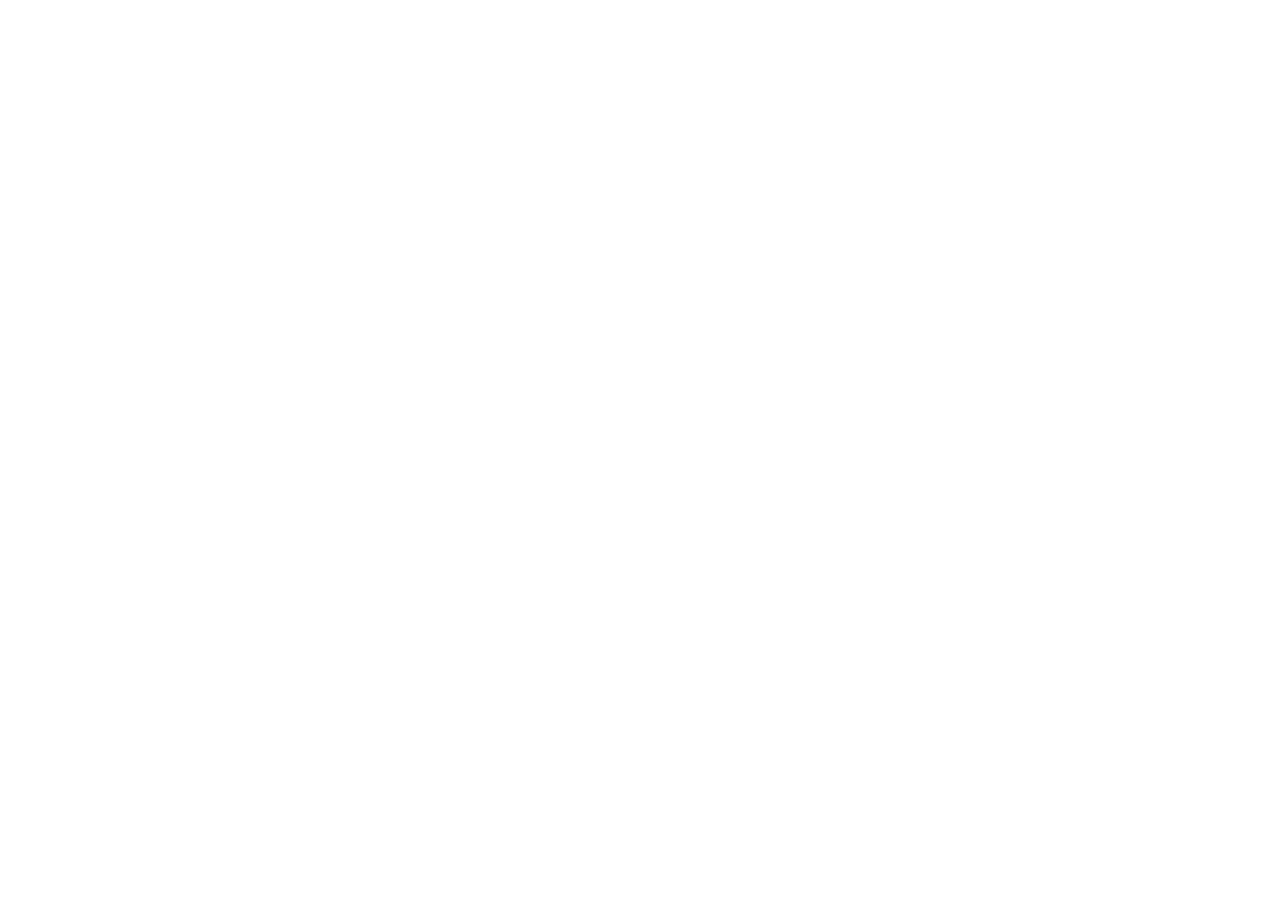
==== index.html @ a4b4f7d8 "index" ====
<!DOCTYPE html>
<html lang="pt-br">
<head>
    <meta charset="UTF-8">
    <meta http-equiv="X-UA-Compatible" content="IE=edge">
    <meta name="viewport" content="width=device-width, initial-scale=1.0">
    <link rel="shortcut icon" href="favicon.ico" type="image/x-icon">
    <title>Projeto Redes Sociais</title>
</head>
<body>
    
</body>
</html>
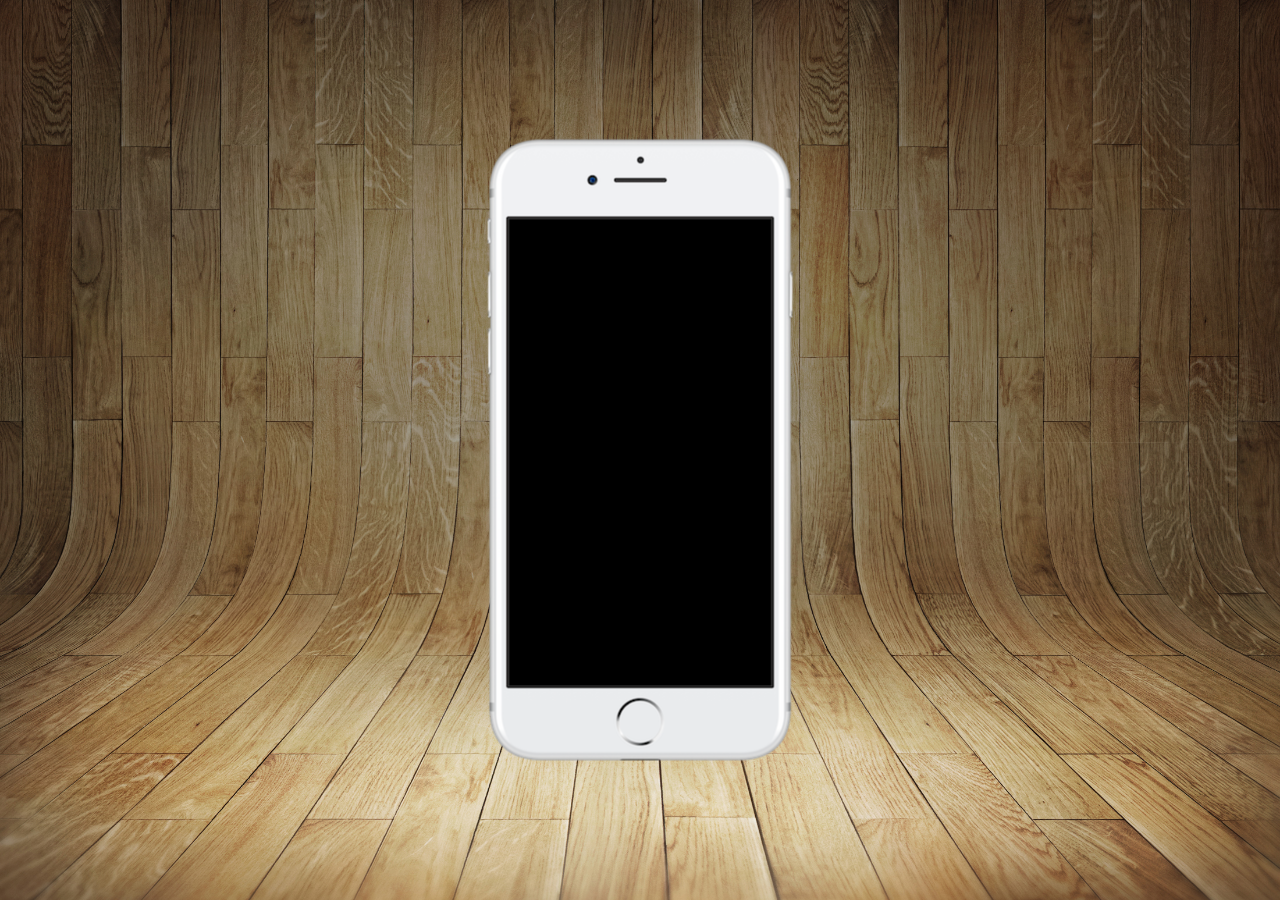
==== commit b49b8957: "update" ====
--- a/index.html
+++ b/index.html
@@ -5,9 +5,16 @@
     <meta http-equiv="X-UA-Compatible" content="IE=edge">
     <meta name="viewport" content="width=device-width, initial-scale=1.0">
     <link rel="shortcut icon" href="favicon.ico" type="image/x-icon">
+    <link rel="stylesheet" href="estilos/style.css">
     <title>Projeto Redes Sociais</title>
 </head>
 <body>
-    
+    <main>
+        <section id="telefone">
+        </section>
+
+        <section id="redes">
+        </section>
+    </main>
 </body>
 </html>--- a/estilos/style.css
+++ b/estilos/style.css
@@ -0,0 +1,34 @@
+@charset "UTF-8";
+
+* {
+    margin: 0px;
+    padding: 0px;
+    font-family: Arial, Helvetica, sans-serif;
+}
+
+html, body {
+    height: 100vh;
+    width: 100vw;
+    background-color: black;
+}
+
+body {
+    background: url('../imagens/fundo-madeira.jpg') no-repeat top center;
+    background-size: cover;
+    background-attachment: fixed;
+}
+
+main {
+    height: 100vh;
+    position: relative;
+}
+
+section#telefone {
+    position: absolute;
+    top: 50%;
+    left: 50%;
+    transform: translate(-50%, -50%);
+    height: 627px;
+    width: 311px;
+    background: url('../imagens/frame-iphone.png') no-repeat;
+}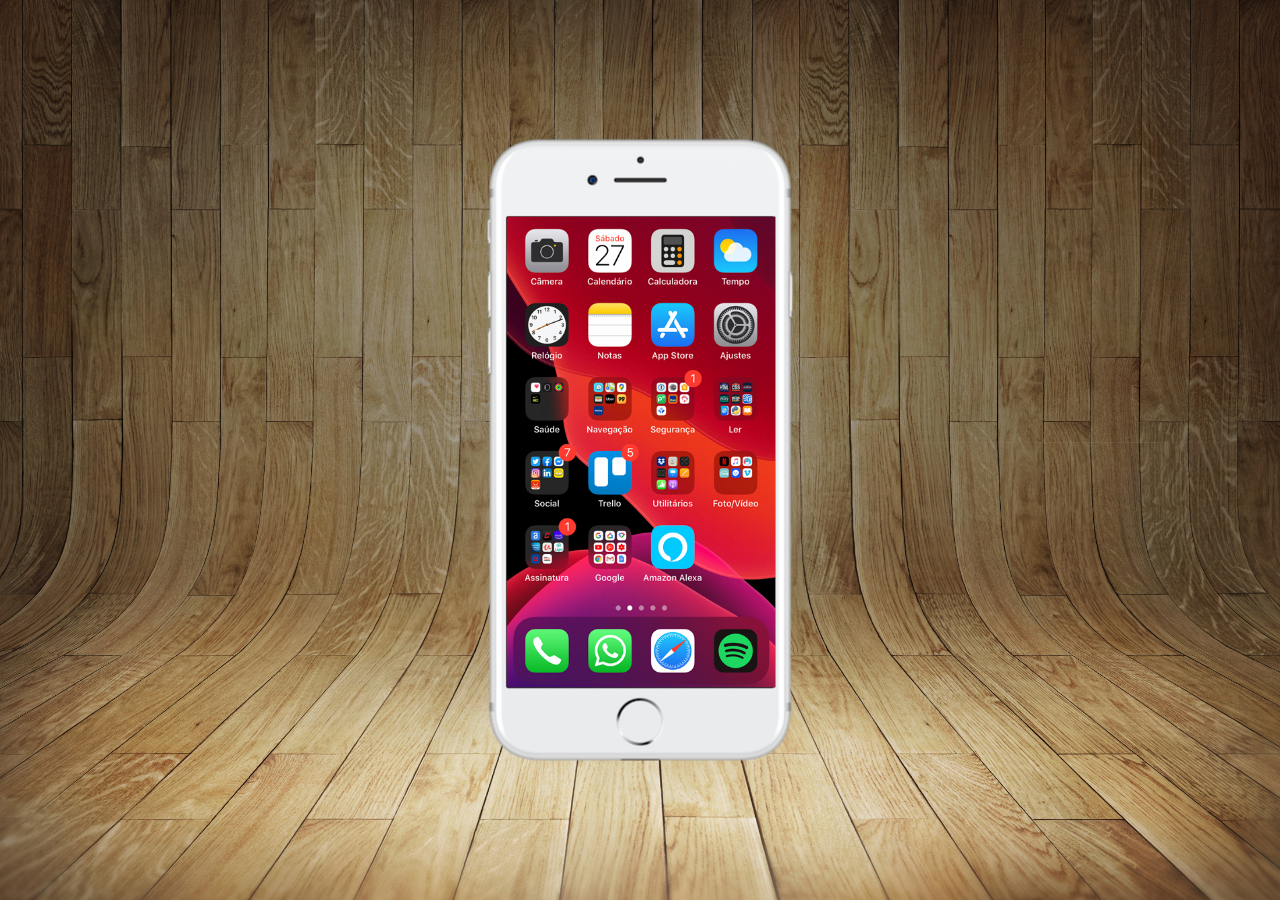
==== commit 3d6ede37: "iframe-home" ====
--- a/index.html
+++ b/index.html
@@ -11,6 +11,7 @@
 <body>
     <main>
         <section id="telefone">
+            <iframe src="home.html" name="tela" id="tela" frameborder="0"></iframe>
         </section>
 
         <section id="redes">
--- a/estilos/style.css
+++ b/estilos/style.css
@@ -31,4 +31,12 @@
     height: 627px;
     width: 311px;
     background: url('../imagens/frame-iphone.png') no-repeat;
+}
+
+iframe#tela {
+    position: relative;
+    top: 80px;
+    left: 22px;
+    width: 269px;
+    height: 471px;
 }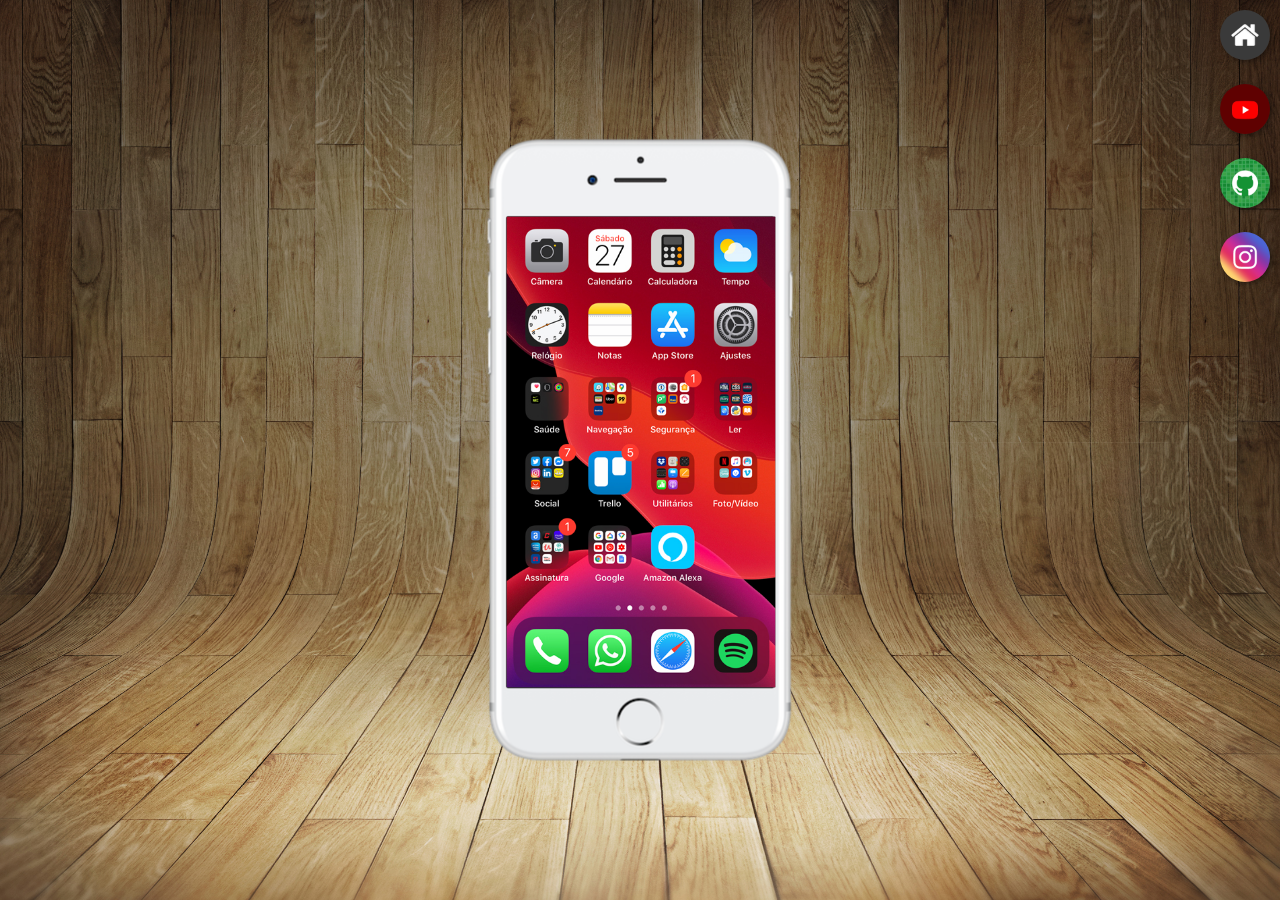
==== commit de363258: "Botões" ====
--- a/index.html
+++ b/index.html
@@ -11,10 +11,14 @@
 <body>
     <main>
         <section id="telefone">
-            <iframe src="home.html" name="tela" id="tela" frameborder="0"></iframe>
+            <iframe src="home.html" name="tela" id="tela" frameborder="0"> Seu navegador não é compatível com isso.</iframe>
         </section>
 
         <section id="redes">
+            <a href="#" target="tela"><img src="imagens/logo-home.jpg" alt="Home"></a><br>
+            <a href="#" target="tela"><img src="imagens/logo-youtube.jpg" alt="Youtube"></a><br>
+            <a href="#" target="tela"><img src="imagens/logo-github.jpg" alt="GitHub"></a><br>
+            <a href="#" target="tela"><img src="imagens/logo-instagram.jpg" alt="Instagram"></a>
         </section>
     </main>
 </body>
--- a/estilos/style.css
+++ b/estilos/style.css
@@ -39,4 +39,23 @@
     left: 22px;
     width: 269px;
     height: 471px;
+}
+
+section#redes {
+    text-align: right;
+}
+
+section#redes > a > img {
+    width: 50px;
+    margin: 10px;
+    border-radius: 50%;
+    box-shadow: 2px 2px 5px rgba(0, 0, 0, 0.400);
+    box-sizing: border-box;
+}
+
+section#redes img:hover {
+    border: 2px solid rgba(255, 255, 255, 0.603);
+    transform: translate(-3px, -3px);
+    box-shadow: 5px 5px 10px rgba(0, 0, 0, 0.603);
+    transition: transform 0.3s, border 1s;
 }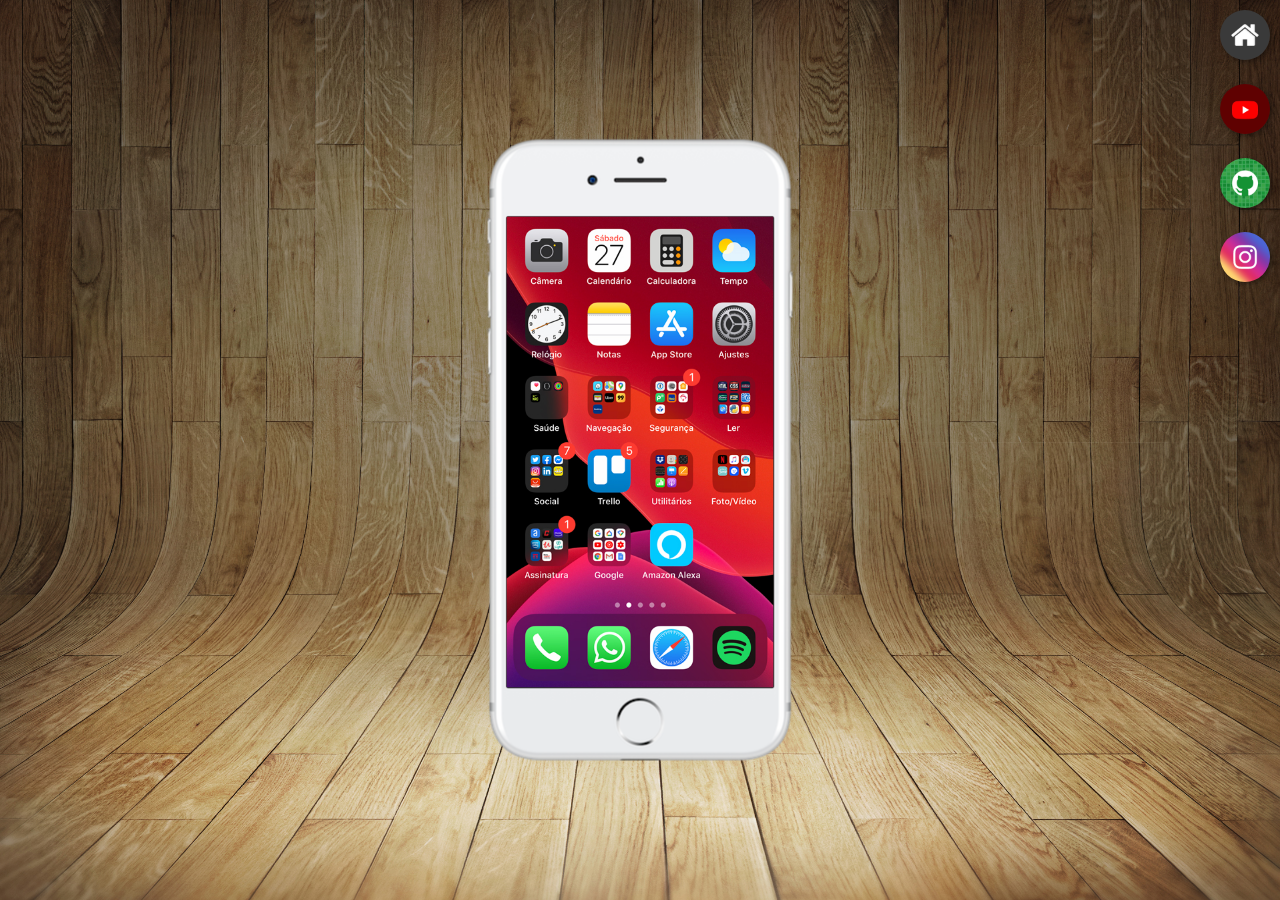
==== commit 4e8f26f7: "update" ====
--- a/index.html
+++ b/index.html
@@ -15,8 +15,8 @@
         </section>
 
         <section id="redes">
-            <a href="#" target="tela"><img src="imagens/logo-home.jpg" alt="Home"></a><br>
-            <a href="#" target="tela"><img src="imagens/logo-youtube.jpg" alt="Youtube"></a><br>
+            <a href="home.html" target="tela"><img src="imagens/logo-home.jpg" alt="Home"></a><br>
+            <a href="youtube.html" target="tela"><img src="imagens/logo-youtube.jpg" alt="Youtube"></a><br>
             <a href="#" target="tela"><img src="imagens/logo-github.jpg" alt="GitHub"></a><br>
             <a href="#" target="tela"><img src="imagens/logo-instagram.jpg" alt="Instagram"></a>
         </section>
--- a/estilos/style.css
+++ b/estilos/style.css
@@ -37,7 +37,7 @@
     position: relative;
     top: 80px;
     left: 22px;
-    width: 269px;
+    width: 267px;
     height: 471px;
 }
 
